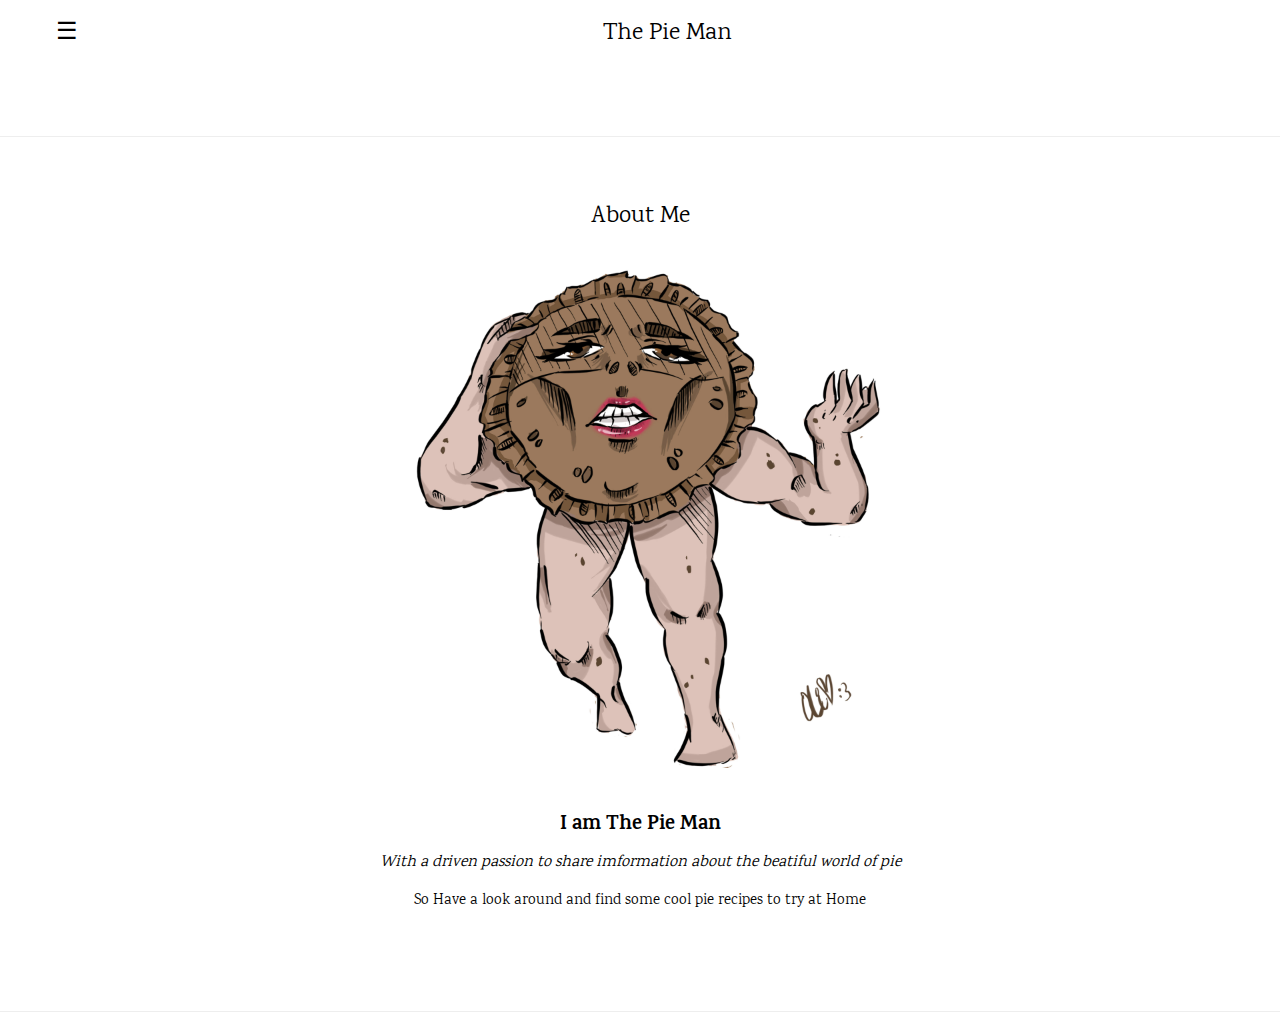
==== index.html @ 7e0cfddf "Version 2" ====
<!DOCTYPE html>
<html>
<title>PIE</title>
<meta charset="UTF-8">
<meta name="viewport" content="width=device-width, initial-scale=1">
<link rel="stylesheet" href="https://www.w3schools.com/w3css/4/w3.css">
<link rel="stylesheet" href="https://fonts.googleapis.com/css?family=Karma">
<style>
body,h1,h2,h3,h4,h5,h6 {font-family: "Karma", sans-serif}
.w3-bar-block .w3-bar-item {padding:20px}
</style>
<body>

<!-- Sidebar (hidden by default) -->
<nav class="w3-sidebar w3-bar-block w3-card w3-top w3-xlarge w3-animate-left" style="display:none;z-index:2;width:40%;min-width:300px" id="mySidebar">
  <a href="javascript:void(0)" onclick="w3_close()"
  class="w3-bar-item w3-button">Close Menu</a>
  <a  href="Index.html" class="w3-bar-item w3-button">About</a>
  <a  href="Pie.html" class="w3-bar-item w3-button">Pie</a>
</nav>

<!-- Top menu -->
<div class="w3-top">
  <div class="w3-white w3-xlarge" style="max-width:1200px;margin:auto">
    <div class="w3-button w3-padding-16 w3-left" onclick="w3_open()">☰</div>
    <div class="w3-right w3-padding-16"></div>
    <div class="w3-center w3-padding-16">The Pie Man</div>
  </div>
</div>
  
<!-- !PAGE CONTENT! -->
<div class="w3-main w3-content w3-padding" style="max-width:1200px;margin-top:100px">


  
  </div>
  
  <hr id="about">

  <!-- About Section -->
  <div class="w3-container w3-padding-32 w3-center">  
    <h3>About Me</h3><br>
    <img src="pieman.jpg" alt="Me" class="w3-image" style="display:block;margin:auto" width="500" height="500">
    <div class="w3-padding-32">
      <h4><b>I am The Pie Man</b></h4>
      <h6><i>With a driven passion to share imformation about the beatiful world of pie</i></h6>
      <p>So Have a look around and find some cool pie recipes to try at Home</p>
    </div>
  </div>
  <hr>
  

<!-- End page content -->
</div>

<script>
// Script to open and close sidebar
function w3_open() {
  document.getElementById("mySidebar").style.display = "block";
}
 
function w3_close() {
  document.getElementById("mySidebar").style.display = "none";
}
</script>

</body>
</html>
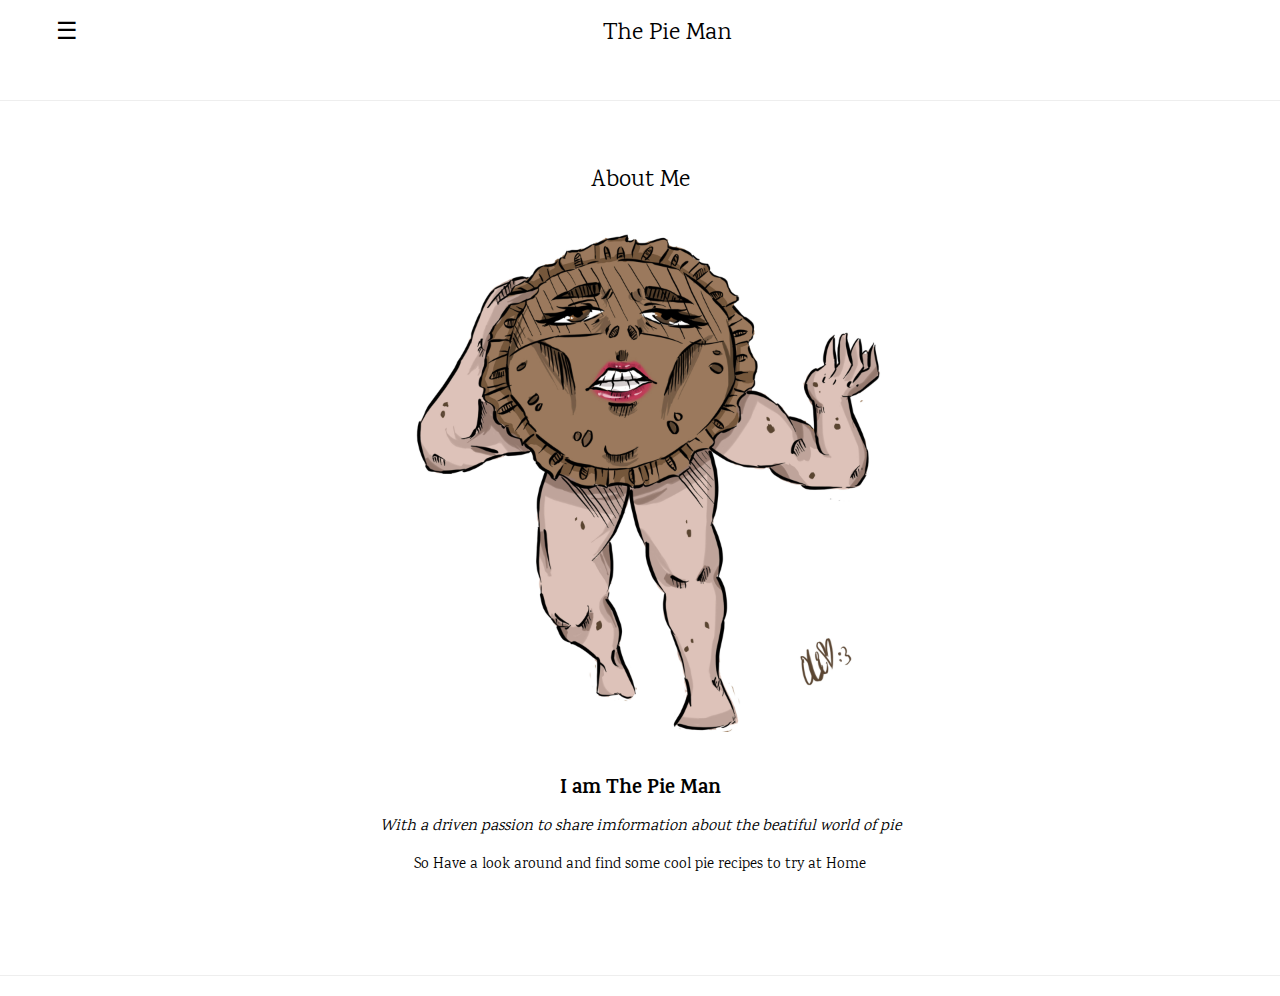
==== commit 88eb4b2d: "Rename index.md to index.html" ====
--- a/index.html
+++ b/index.html
@@ -29,7 +29,7 @@
 </div>
   
 <!-- !PAGE CONTENT! -->
-<div class="w3-main w3-content w3-padding" style="max-width:1200px;margin-top:100px">
+<div class="w3-main " style="max-width:1200px;margin-top:100px">
 
 
   
